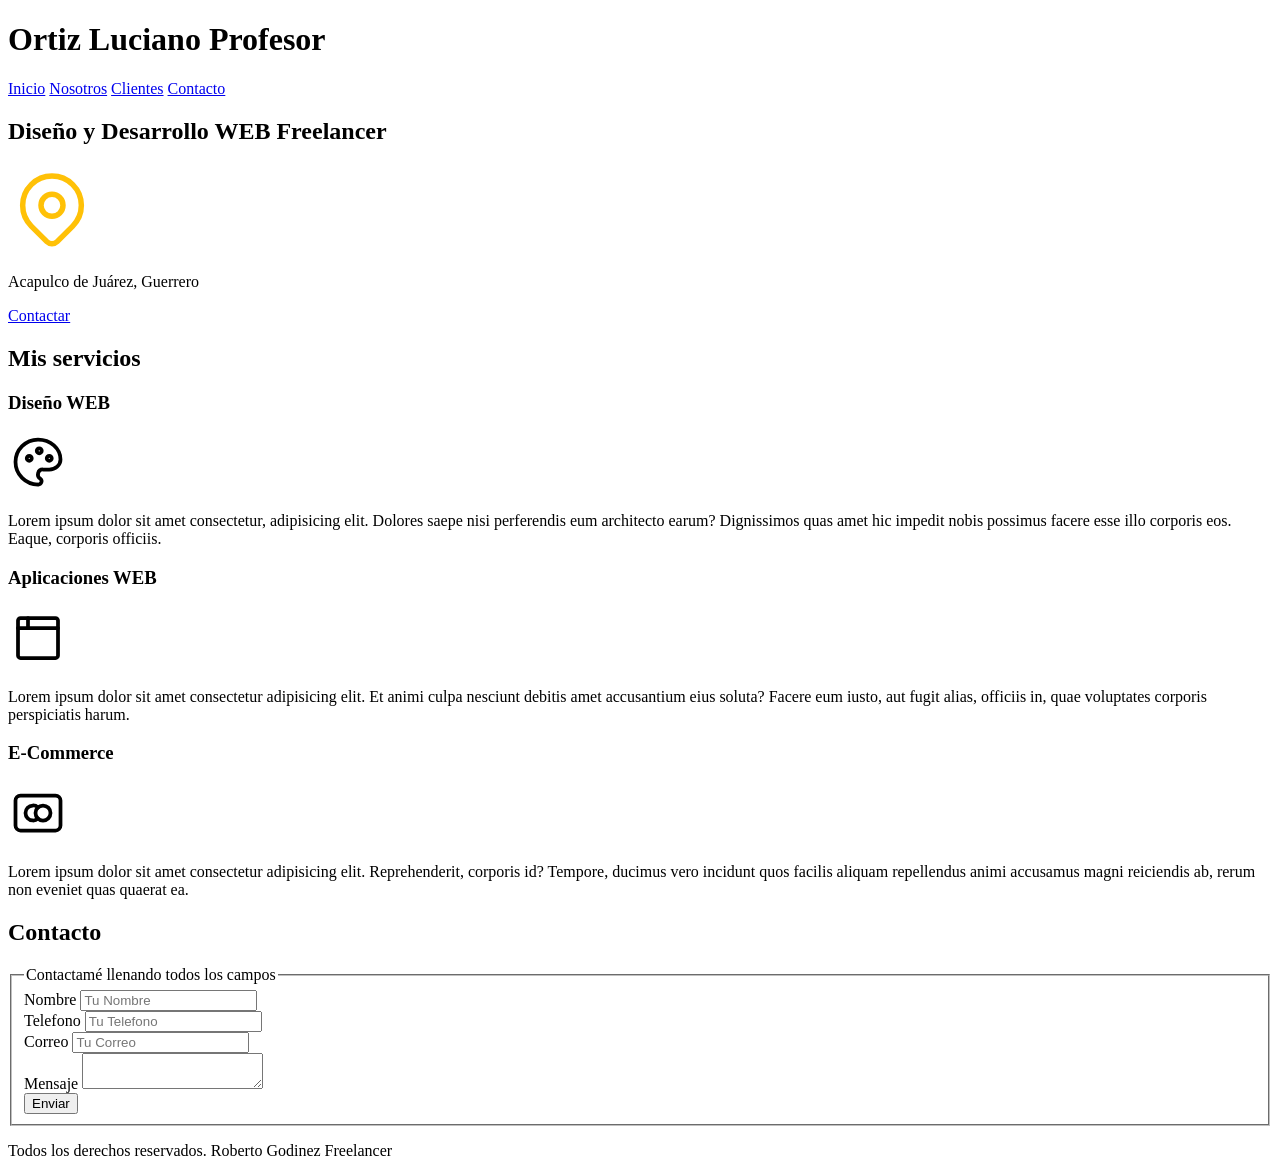
==== index.html @ 9f95c6ac "Add files via upload" ====
<!DOCTYPE html>
<html lang="es">
  <head>
    <meta charset="UTF-8" />
    <meta name="viewport" content="width=device-width, initial-scale=1.0" />
    <link rel="preload" href="css/normalize.css" as="normalize" />
    <link rel="stylesheet" href="css/normalize.css" />
    <link rel="preconnect" href="https://fonts.googleapis.com" />
    <link rel="preconnect" href="https://fonts.gstatic.com" crossorigin />
    <link
      href="https://fonts.googleapis.com/css2?family=Roboto:wght@400;700&display=swap"
      rel="stylesheet"
    />
    <link rel="preload" href="css/styles.css" as="styles" />
    <link rel="stylesheet" href="css/styles.css" />
    <title>Godinez Freelancer</title>
  </head>
  <body>
    <header>
      <h1 class="titulo">Ortiz Luciano <span>Profesor</span></h1>
    </header>
    <div class="nav-bg">
      <nav class="navegacion-principal contenedor">
        <a href="#">Inicio</a>
        <a href="#">Nosotros</a>
        <a href="#">Clientes</a>
        <a href="#">Contacto</a>
      </nav>
    </div>
    <section class="hero">
      <div class="contenido-hero">
        <h2>Diseño y Desarrollo WEB Freelancer</h2>
        <div class="ubicacion">
          <svg
            xmlns="http://www.w3.org/2000/svg"
            class="icon icon-tabler icon-tabler-map-pin"
            width="88"
            height="88"
            viewBox="0 0 24 24"
            stroke-width="1.5"
            stroke="#FFC107"
            fill="none"
            stroke-linecap="round"
            stroke-linejoin="round"
          >
            <path stroke="none" d="M0 0h24v24H0z" fill="none" />
            <path d="M9 11a3 3 0 1 0 6 0a3 3 0 0 0 -6 0" />
            <path
              d="M17.657 16.657l-4.243 4.243a2 2 0 0 1 -2.827 0l-4.244 -4.243a8 8 0 1 1 11.314 0z"
            />
          </svg>
          <p>Acapulco de Juárez, Guerrero</p>
        </div>
        <a class="boton" href="#">Contactar</a>
      </div>
    </section>
    <main class="contenedor sombra">
      <h2>Mis servicios</h2>

      <div class="servicios">
        <section class="servicio">
          <h3>Diseño WEB</h3>
          <div class="iconos">
            <svg
              xmlns="http://www.w3.org/2000/svg"
              class="icon icon-tabler icon-tabler-palette"
              width="60"
              height="60"
              viewBox="0 0 24 24"
              stroke-width="1.5"
              stroke="#000000"
              fill="none"
              stroke-linecap="round"
              stroke-linejoin="round"
            >
              <path stroke="none" d="M0 0h24v24H0z" fill="none" />
              <path
                d="M12 21a9 9 0 0 1 0 -18c4.97 0 9 3.582 9 8c0 1.06 -.474 2.078 -1.318 2.828c-.844 .75 -1.989 1.172 -3.182 1.172h-2.5a2 2 0 0 0 -1 3.75a1.3 1.3 0 0 1 -1 2.25"
              />
              <path d="M8.5 10.5m-1 0a1 1 0 1 0 2 0a1 1 0 1 0 -2 0" />
              <path d="M12.5 7.5m-1 0a1 1 0 1 0 2 0a1 1 0 1 0 -2 0" />
              <path d="M16.5 10.5m-1 0a1 1 0 1 0 2 0a1 1 0 1 0 -2 0" />
            </svg>
          </div>
          <p>
            Lorem ipsum dolor sit amet consectetur, adipisicing elit. Dolores
            saepe nisi perferendis eum architecto earum? Dignissimos quas amet
            hic impedit nobis possimus facere esse illo corporis eos. Eaque,
            corporis officiis.
          </p>
        </section>
        <section class="servicio">
          <h3>Aplicaciones WEB</h3>
          <div class="iconos">
            <svg
              xmlns="http://www.w3.org/2000/svg"
              class="icon icon-tabler icon-tabler-browser"
              width="60"
              height="60"
              viewBox="0 0 24 24"
              stroke-width="1.5"
              stroke="#000000"
              fill="none"
              stroke-linecap="round"
              stroke-linejoin="round"
            >
              <path stroke="none" d="M0 0h24v24H0z" fill="none" />
              <path
                d="M4 4m0 1a1 1 0 0 1 1 -1h14a1 1 0 0 1 1 1v14a1 1 0 0 1 -1 1h-14a1 1 0 0 1 -1 -1z"
              />
              <path d="M4 8l16 0" />
              <path d="M8 4l0 4" />
            </svg>
          </div>
          <p>
            Lorem ipsum dolor sit amet consectetur adipisicing elit. Et animi
            culpa nesciunt debitis amet accusantium eius soluta? Facere eum
            iusto, aut fugit alias, officiis in, quae voluptates corporis
            perspiciatis harum.
          </p>
        </section>
        <section class="servicio">
          <h3>E-Commerce</h3>
          <div class="iconos">
            <svg
              xmlns="http://www.w3.org/2000/svg"
              class="icon icon-tabler icon-tabler-brand-mastercard"
              width="60"
              height="60"
              viewBox="0 0 24 24"
              stroke-width="1.5"
              stroke="#000000"
              fill="none"
              stroke-linecap="round"
              stroke-linejoin="round"
            >
              <path stroke="none" d="M0 0h24v24H0z" fill="none" />
              <path d="M14 12m-3 0a3 3 0 1 0 6 0a3 3 0 1 0 -6 0" />
              <path d="M12 9.765a3 3 0 1 0 0 4.47" />
              <path
                d="M3 5m0 2a2 2 0 0 1 2 -2h14a2 2 0 0 1 2 2v10a2 2 0 0 1 -2 2h-14a2 2 0 0 1 -2 -2z"
              />
            </svg>
          </div>
          <p>
            Lorem ipsum dolor sit amet consectetur adipisicing elit.
            Reprehenderit, corporis id? Tempore, ducimus vero incidunt quos
            facilis aliquam repellendus animi accusamus magni reiciendis ab,
            rerum non eveniet quas quaerat ea.
          </p>
        </section>
      </div>
      <!--.servicios-->

      <section>
        <h2>Contacto</h2>
        <form action="submit" class="formulario">
          <fieldset>
            <legend>Contactamé llenando todos los campos</legend>
            <div class="contenedor-campos">
              <div class="campo">
                <label for="name">Nombre</label>
                <input type="text" placeholder="Tu Nombre" class="input-text" />
              </div>
              <div class="campo">
                <label>Telefono</label>
                <input
                  type="tel"
                  placeholder="Tu Telefono"
                  class="input-text"
                />
              </div>
              <div class="campo">
                <label>Correo</label>
                <input
                  type="email"
                  placeholder="Tu Correo"
                  class="input-text"
                />
              </div>
              <div class="campo">
                <label>Mensaje</label> <textarea class="input-text"></textarea>
              </div>
            </div>
            <!--.contenedor-campos-->
            <div class="alinear-derecha flex">
              <input class="boton w-sm-100" type="submit" value="Enviar" />
            </div>
          </fieldset>
        </form>
        <!--.formulario-->
      </section>
    </main>
    <footer class="footer">
      <p>Todos los derechos reservados. Roberto Godinez Freelancer</p>
    </footer>
  </body>
</html>
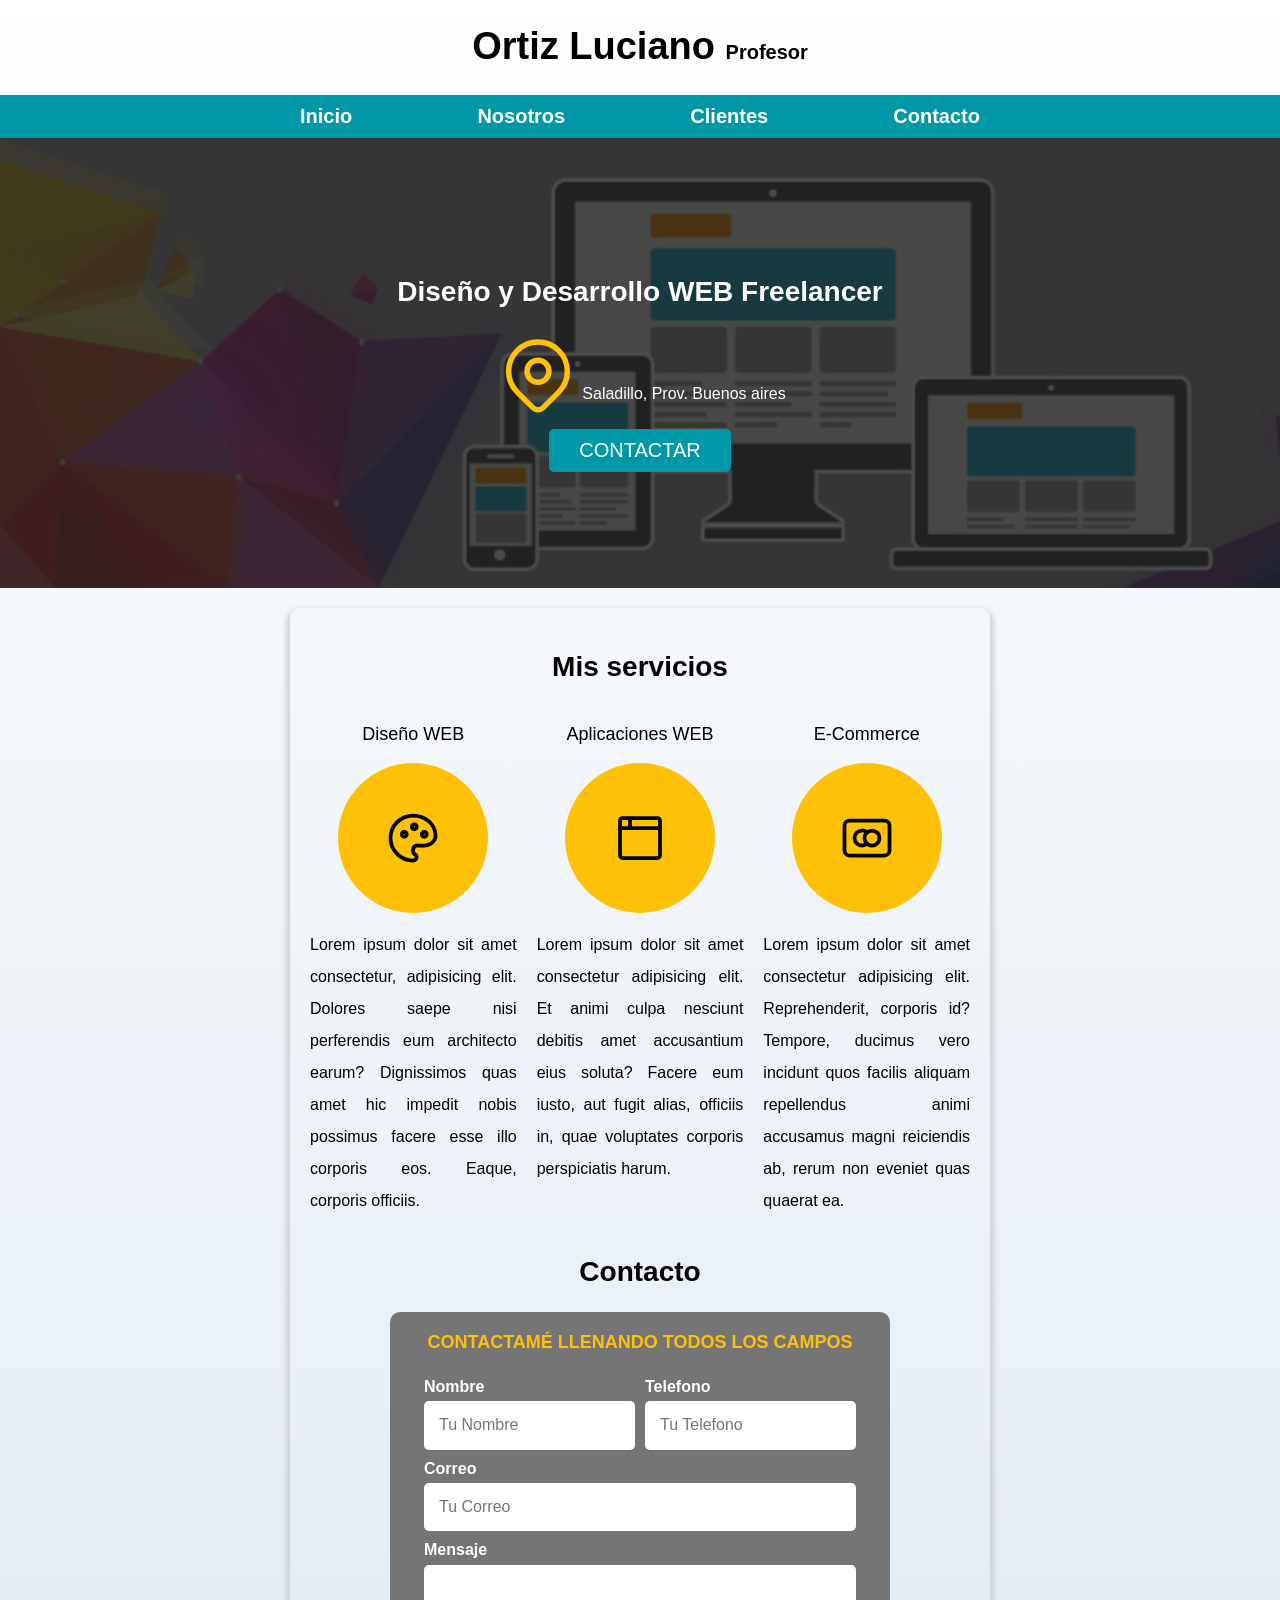
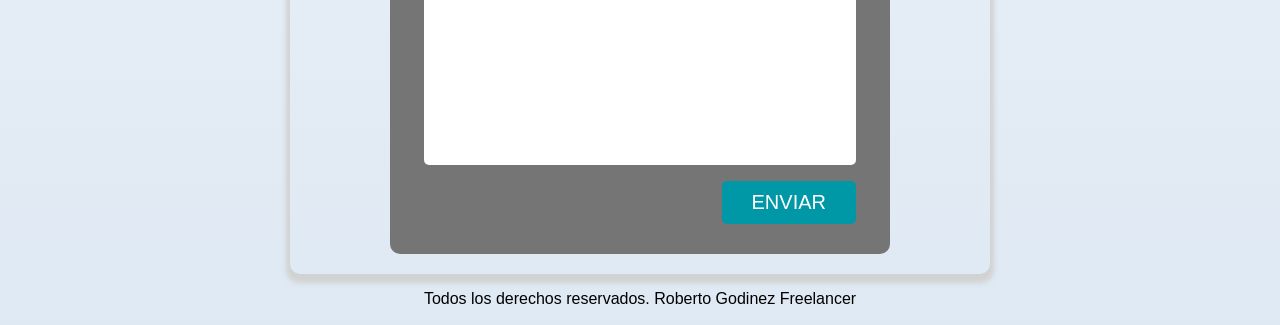
==== commit 7e7ed1ec: "Update location from Acapulco to Saladillo" ====
--- a/index.html
+++ b/index.html
@@ -49,7 +49,7 @@
               d="M17.657 16.657l-4.243 4.243a2 2 0 0 1 -2.827 0l-4.244 -4.243a8 8 0 1 1 11.314 0z"
             />
           </svg>
-          <p>Acapulco de Juárez, Guerrero</p>
+          <p>Saladillo, Prov. Buenos aires</p>
         </div>
         <a class="boton" href="#">Contactar</a>
       </div>
--- a/css/styles.css
+++ b/css/styles.css
@@ -0,0 +1,260 @@
+/* Globales */
+:root {
+  --blanco: #ffffff;
+  --negro: #212121;
+  --primario: #ffc107;
+  --secundario: #0097a7;
+  --gris: #757575;
+  --fondo: #dfe9f3;
+}
+html {
+  font-size: 62.5%;
+  box-sizing: border-box;
+  scroll-snap-type: y mandatory;
+}
+/* Realizar scroll en el sitio web */
+.navegacion-principal,
+.servicios,
+.formulario {
+  scroll-snap-align: center;
+  scroll-snap-stop: always;
+}
+
+*,
+*:before,
+*:after {
+  box-sizing: inherit;
+}
+body {
+  font-size: 16px;
+  font-family: "Roboto", sans-serif;
+  background-image: linear-gradient(
+    to top,
+    var(--fondo) 0%,
+    var(--blanco) 100%
+  );
+}
+.boton {
+  background-color: var(--secundario);
+  color: var(--blanco);
+  padding: 1rem 3rem;
+  margin-top: 1rem;
+  font-size: 2rem;
+  font: bold;
+  text-decoration: none;
+  text-transform: uppercase;
+  width: 80%;
+  text-align: center;
+  border-radius: 0.5rem;
+  border: none;
+}
+@media (min-width: 780px) {
+  .boton {
+    width: auto;
+  }
+}
+.boton:hover {
+  cursor: pointer;
+}
+.sombra {
+  -webkit-box-shadow: 0px 5px 5px 4px rgba(209, 209, 209, 0.97);
+  -moz-box-shadow: 0px 5px 5px 4px rgba(209, 209, 209, 0.97);
+  box-shadow: 0px 5px 5px 4px rgba(209, 209, 209, 0.97);
+  padding: 2rem;
+  border-radius: 1rem;
+}
+
+/* Fuentes */
+h1 {
+  font-size: 3.8rem;
+}
+h2 {
+  font-size: 2.8rem;
+}
+h3 {
+  font-size: 1.8rem;
+}
+h1,
+h2,
+h3 {
+  text-align: center;
+}
+.titulo span {
+  font-size: 2rem;
+}
+
+/* Utilidades */
+.w-sm-100 {
+  width: 100%;
+}
+@media (min-width: 768px) {
+  /* Media query que afecta boton de enviar formulario */
+  .w-sm-100 {
+    width: auto;
+    margin-top: 4rem;
+  }
+}
+.flex {
+  display: flex;
+}
+.alinear-derecha {
+  justify-content: flex-end;
+}
+/* Configuraciones para la sección principal */
+.nav-bg {
+  background-color: var(--secundario);
+}
+
+.contenedor {
+  max-width: 70rem;
+  margin: auto;
+}
+.navegacion-principal {
+  display: flex;
+  flex-direction: column;
+}
+@media (min-width: 768px) {
+  .navegacion-principal {
+    flex-direction: row;
+    align-items: center;
+    justify-content: space-between;
+  }
+}
+.navegacion-principal a {
+  display: block;
+  text-align: center;
+  color: var(--blanco);
+  text-decoration: none;
+  font-size: 2rem;
+  font-weight: bold;
+  padding: 1rem;
+}
+.navegacion-principal a:hover {
+  background-color: var(--primario);
+  color: var(--negro);
+}
+
+/* Configuracion para la sección de .hero */
+.hero {
+  background-image: url(../img/hero.jpg);
+  background-repeat: no-repeat;
+  background-size: cover;
+  height: 450px;
+  position: relative;
+  margin-bottom: 2rem;
+}
+
+.contenido-hero {
+  position: absolute;
+  width: 100%;
+  height: 100%;
+  background-color: rgba(0, 0, 0, 0.7);
+  background-color: rgb(0 0 0 / 70%);
+
+  display: flex;
+  flex-direction: column;
+  align-items: center;
+  justify-content: center;
+}
+.contenido-hero h2,
+.contenido-hero p {
+  color: var(--blanco);
+}
+.ubicacion {
+  display: flex;
+  align-items: flex-end;
+}
+
+/* configuración de servicios para mostrarlos en grid */
+@media (min-width: 768px) {
+  .servicios {
+    display: grid;
+    grid-template-columns: repeat(3, 1fr);
+    column-gap: 2rem;
+  }
+}
+
+/* configuración de las targets de los servicios */
+.servicio {
+  display: flex;
+  flex-direction: column;
+  align-items: center;
+}
+.servicio h3 {
+  font-weight: normal;
+}
+.servicio p {
+  line-height: 2;
+  text-align: justify;
+}
+.servicio .iconos {
+  width: 15rem;
+  height: 15rem;
+  display: flex;
+  justify-content: center;
+  align-items: center;
+  background-color: var(--primario);
+  border-radius: 50%;
+}
+
+/* Contacto (Formulario de contacto) */
+.formulario {
+  background-color: var(--gris);
+  width: min(50rem, 100%);
+  margin: 0 auto;
+  padding: 2rem;
+  border-radius: 1rem;
+}
+.formulario fieldset {
+  border: none;
+}
+.formulario legend {
+  text-align: center;
+  color: var(--primario);
+  font-size: 1.8rem;
+  text-transform: uppercase;
+  font-weight: bold;
+  margin-bottom: 2rem;
+}
+/* Media query que controla la dispocion de los elemntos del formulario */
+@media (min-width: 768px) {
+  .contenedor-campos {
+    display: grid;
+    grid-template-columns: repeat(2, 1fr);
+    grid-template-rows: auto auto 20rem;
+    column-gap: 1rem;
+  }
+
+  .campo:nth-child(3),
+  .campo:nth-child(4) {
+    grid-column: 1 / 3;
+  }
+}
+
+.campo {
+  margin-bottom: 1rem;
+}
+.campo label {
+  color: var(--blanco);
+  font-weight: bold;
+  margin-bottom: 0.5rem;
+  display: block;
+}
+.campo textarea {
+  height: 20rem;
+  resize: none;
+}
+.input-text {
+  width: 100%;
+  border: none;
+  padding: 1.5rem;
+  border-radius: 0.5rem;
+}
+.enviar .boton {
+  width: 100%;
+}
+
+/* Caracteristicas para el footer */
+.footer {
+  text-align: center;
+}
--- a/css/styles.css
+++ b/css/styles.css
@@ -0,0 +1,260 @@
+/* Globales */
+:root {
+  --blanco: #ffffff;
+  --negro: #212121;
+  --primario: #ffc107;
+  --secundario: #0097a7;
+  --gris: #757575;
+  --fondo: #dfe9f3;
+}
+html {
+  font-size: 62.5%;
+  box-sizing: border-box;
+  scroll-snap-type: y mandatory;
+}
+/* Realizar scroll en el sitio web */
+.navegacion-principal,
+.servicios,
+.formulario {
+  scroll-snap-align: center;
+  scroll-snap-stop: always;
+}
+
+*,
+*:before,
+*:after {
+  box-sizing: inherit;
+}
+body {
+  font-size: 16px;
+  font-family: "Roboto", sans-serif;
+  background-image: linear-gradient(
+    to top,
+    var(--fondo) 0%,
+    var(--blanco) 100%
+  );
+}
+.boton {
+  background-color: var(--secundario);
+  color: var(--blanco);
+  padding: 1rem 3rem;
+  margin-top: 1rem;
+  font-size: 2rem;
+  font: bold;
+  text-decoration: none;
+  text-transform: uppercase;
+  width: 80%;
+  text-align: center;
+  border-radius: 0.5rem;
+  border: none;
+}
+@media (min-width: 780px) {
+  .boton {
+    width: auto;
+  }
+}
+.boton:hover {
+  cursor: pointer;
+}
+.sombra {
+  -webkit-box-shadow: 0px 5px 5px 4px rgba(209, 209, 209, 0.97);
+  -moz-box-shadow: 0px 5px 5px 4px rgba(209, 209, 209, 0.97);
+  box-shadow: 0px 5px 5px 4px rgba(209, 209, 209, 0.97);
+  padding: 2rem;
+  border-radius: 1rem;
+}
+
+/* Fuentes */
+h1 {
+  font-size: 3.8rem;
+}
+h2 {
+  font-size: 2.8rem;
+}
+h3 {
+  font-size: 1.8rem;
+}
+h1,
+h2,
+h3 {
+  text-align: center;
+}
+.titulo span {
+  font-size: 2rem;
+}
+
+/* Utilidades */
+.w-sm-100 {
+  width: 100%;
+}
+@media (min-width: 768px) {
+  /* Media query que afecta boton de enviar formulario */
+  .w-sm-100 {
+    width: auto;
+    margin-top: 4rem;
+  }
+}
+.flex {
+  display: flex;
+}
+.alinear-derecha {
+  justify-content: flex-end;
+}
+/* Configuraciones para la sección principal */
+.nav-bg {
+  background-color: var(--secundario);
+}
+
+.contenedor {
+  max-width: 70rem;
+  margin: auto;
+}
+.navegacion-principal {
+  display: flex;
+  flex-direction: column;
+}
+@media (min-width: 768px) {
+  .navegacion-principal {
+    flex-direction: row;
+    align-items: center;
+    justify-content: space-between;
+  }
+}
+.navegacion-principal a {
+  display: block;
+  text-align: center;
+  color: var(--blanco);
+  text-decoration: none;
+  font-size: 2rem;
+  font-weight: bold;
+  padding: 1rem;
+}
+.navegacion-principal a:hover {
+  background-color: var(--primario);
+  color: var(--negro);
+}
+
+/* Configuracion para la sección de .hero */
+.hero {
+  background-image: url(../img/hero.jpg);
+  background-repeat: no-repeat;
+  background-size: cover;
+  height: 450px;
+  position: relative;
+  margin-bottom: 2rem;
+}
+
+.contenido-hero {
+  position: absolute;
+  width: 100%;
+  height: 100%;
+  background-color: rgba(0, 0, 0, 0.7);
+  background-color: rgb(0 0 0 / 70%);
+
+  display: flex;
+  flex-direction: column;
+  align-items: center;
+  justify-content: center;
+}
+.contenido-hero h2,
+.contenido-hero p {
+  color: var(--blanco);
+}
+.ubicacion {
+  display: flex;
+  align-items: flex-end;
+}
+
+/* configuración de servicios para mostrarlos en grid */
+@media (min-width: 768px) {
+  .servicios {
+    display: grid;
+    grid-template-columns: repeat(3, 1fr);
+    column-gap: 2rem;
+  }
+}
+
+/* configuración de las targets de los servicios */
+.servicio {
+  display: flex;
+  flex-direction: column;
+  align-items: center;
+}
+.servicio h3 {
+  font-weight: normal;
+}
+.servicio p {
+  line-height: 2;
+  text-align: justify;
+}
+.servicio .iconos {
+  width: 15rem;
+  height: 15rem;
+  display: flex;
+  justify-content: center;
+  align-items: center;
+  background-color: var(--primario);
+  border-radius: 50%;
+}
+
+/* Contacto (Formulario de contacto) */
+.formulario {
+  background-color: var(--gris);
+  width: min(50rem, 100%);
+  margin: 0 auto;
+  padding: 2rem;
+  border-radius: 1rem;
+}
+.formulario fieldset {
+  border: none;
+}
+.formulario legend {
+  text-align: center;
+  color: var(--primario);
+  font-size: 1.8rem;
+  text-transform: uppercase;
+  font-weight: bold;
+  margin-bottom: 2rem;
+}
+/* Media query que controla la dispocion de los elemntos del formulario */
+@media (min-width: 768px) {
+  .contenedor-campos {
+    display: grid;
+    grid-template-columns: repeat(2, 1fr);
+    grid-template-rows: auto auto 20rem;
+    column-gap: 1rem;
+  }
+
+  .campo:nth-child(3),
+  .campo:nth-child(4) {
+    grid-column: 1 / 3;
+  }
+}
+
+.campo {
+  margin-bottom: 1rem;
+}
+.campo label {
+  color: var(--blanco);
+  font-weight: bold;
+  margin-bottom: 0.5rem;
+  display: block;
+}
+.campo textarea {
+  height: 20rem;
+  resize: none;
+}
+.input-text {
+  width: 100%;
+  border: none;
+  padding: 1.5rem;
+  border-radius: 0.5rem;
+}
+.enviar .boton {
+  width: 100%;
+}
+
+/* Caracteristicas para el footer */
+.footer {
+  text-align: center;
+}
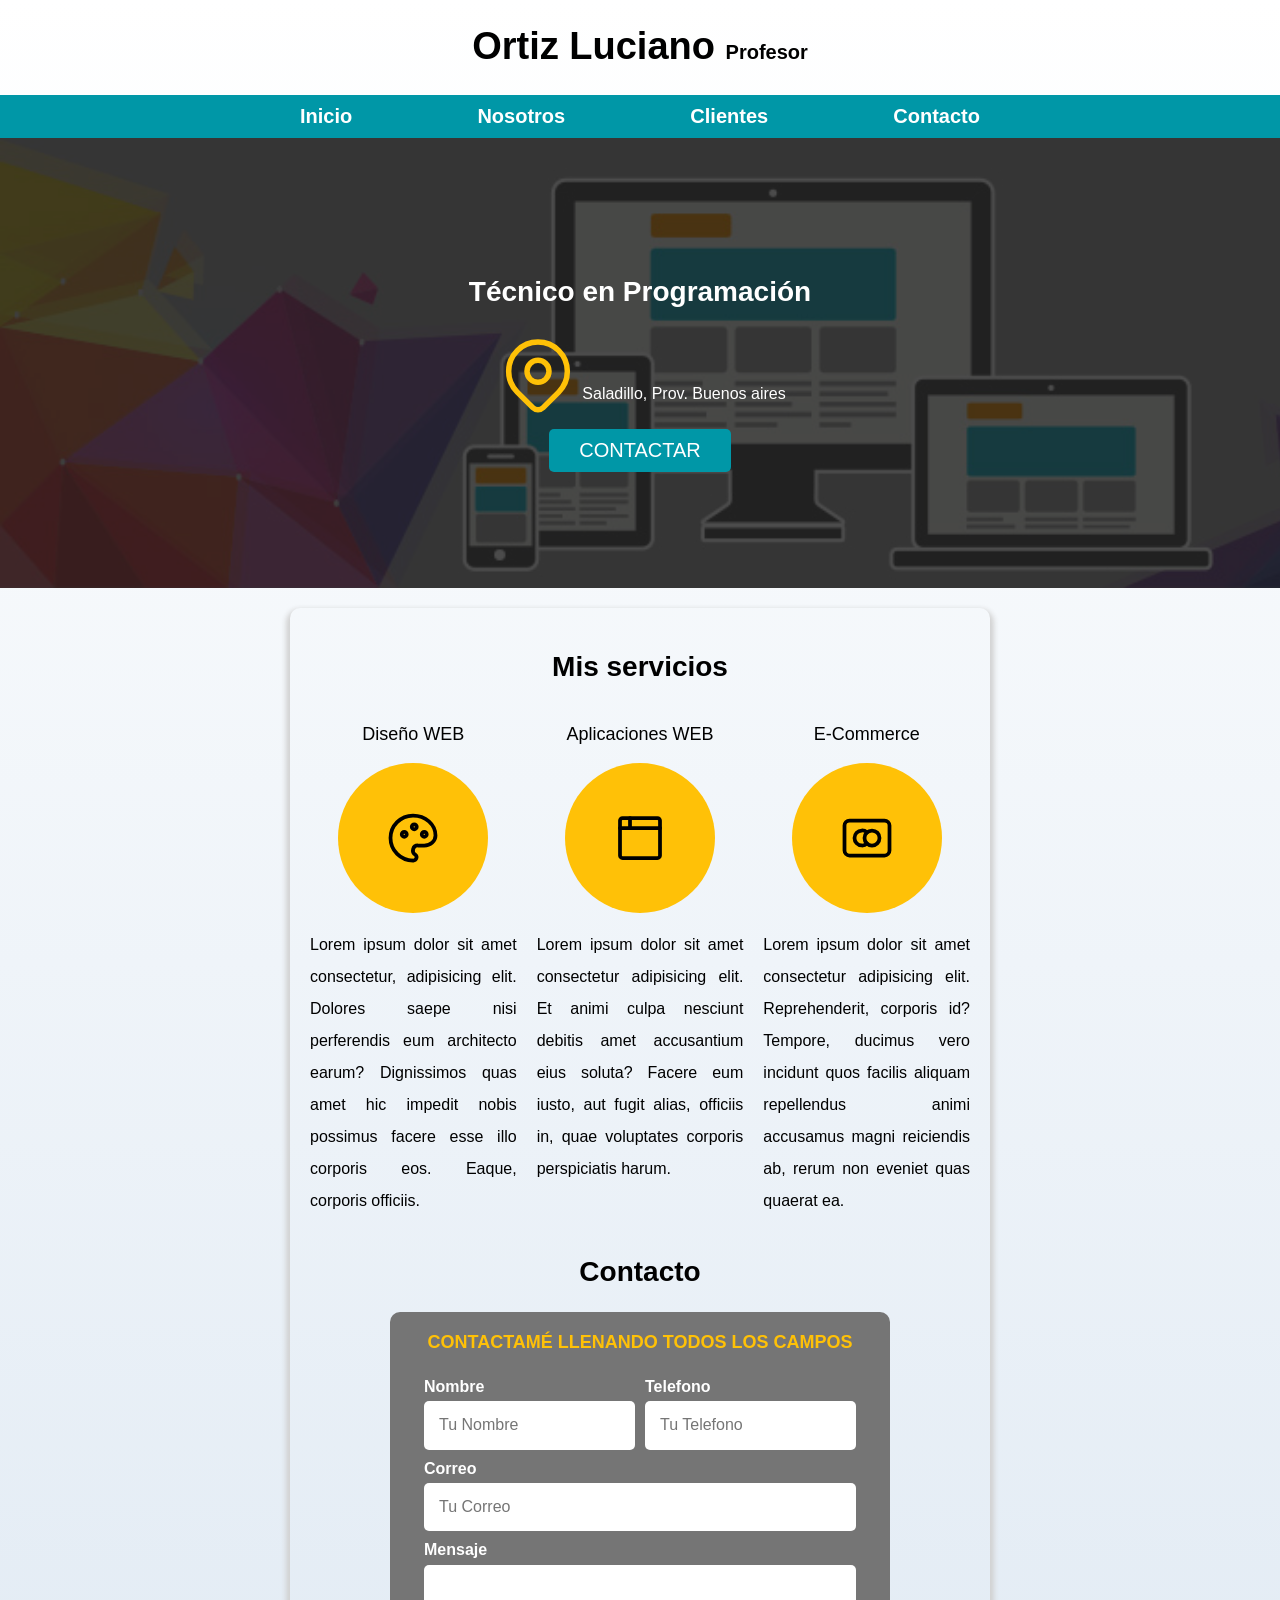
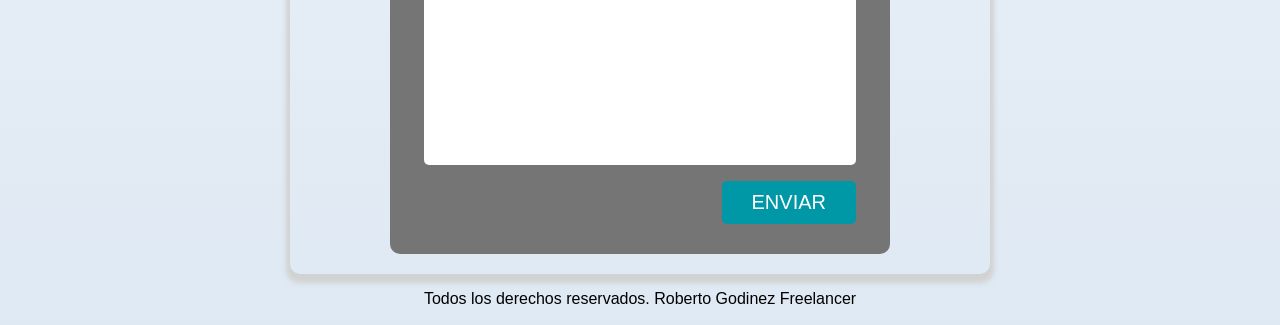
==== commit 2b990c0f: "Change title and subtitle in index.html" ====
--- a/index.html
+++ b/index.html
@@ -13,7 +13,7 @@
     />
     <link rel="preload" href="css/styles.css" as="styles" />
     <link rel="stylesheet" href="css/styles.css" />
-    <title>Godinez Freelancer</title>
+    <title>Curriculum Vitae</title>
   </head>
   <body>
     <header>
@@ -29,7 +29,7 @@
     </div>
     <section class="hero">
       <div class="contenido-hero">
-        <h2>Diseño y Desarrollo WEB Freelancer</h2>
+        <h2>Técnico en Programación</h2>
         <div class="ubicacion">
           <svg
             xmlns="http://www.w3.org/2000/svg"
